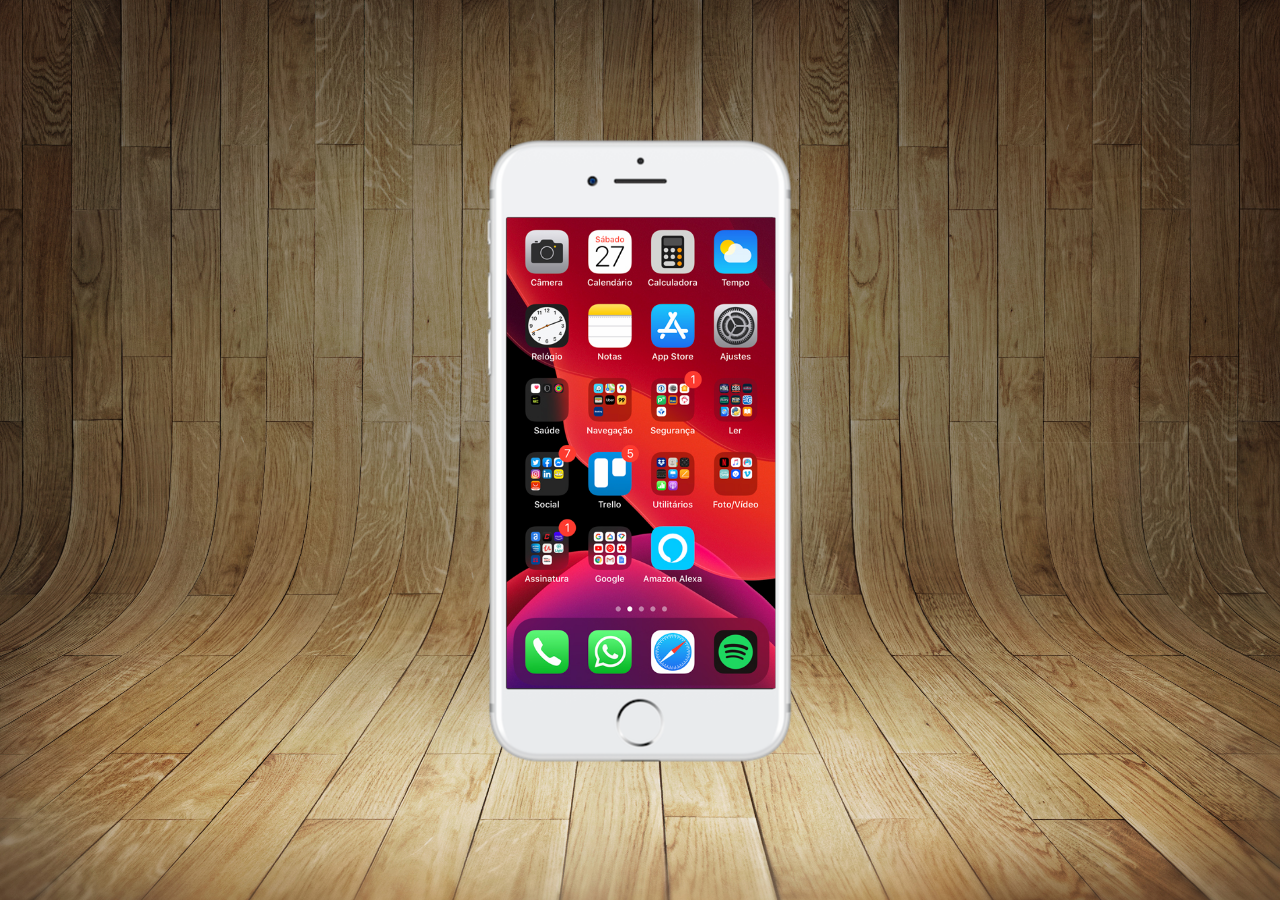
==== index.html @ 0bbb1e7c "criei a tela home" ====
<!DOCTYPE html>
<html lang="pt-br">
<head>
    <meta charset="UTF-8">
    <meta name="viewport" content="width=device-width, initial-scale=1.0">
    <title>Document</title>
    <link rel="stylesheet" href="estilos/style.css">
</head>
<body>
    <main>
        <section id="telefone">
            <iframe src="home.html" name="tela" id="tela" frameborder="0"></iframe>
        </section>
        <section id="redes-sociais">

        </section>
    </main>
</body>
</html>
---- estilos/style.css ----
@charset "UTF-8";

* {
    margin: 0px;
    padding: 0px;
    font-family: Arial, Helvetica, sans-serif;
}

html, body {
    height: 100vh;
    width: 100vw;
    background-color: black;
}

body {
    background: url('../imagens/fundo-madeira.jpg') no-repeat top center;
    background-size: cover;
    background-attachment: fixed;
}

main {
    position: relative;
    height: 100vh;
}

section#telefone {
    position: absolute;
    top: 50%;
    left: 50%;
    transform: translate(-50%, -50%);

    height: 625.01px;
    width: 311px;
    background: url('../imagens/frame-iphone.png') no-repeat;
}

iframe#tela {
    position: relative;
    top: 80px;
    left: 22px;
    width: 269px;
    height: 471px;
}
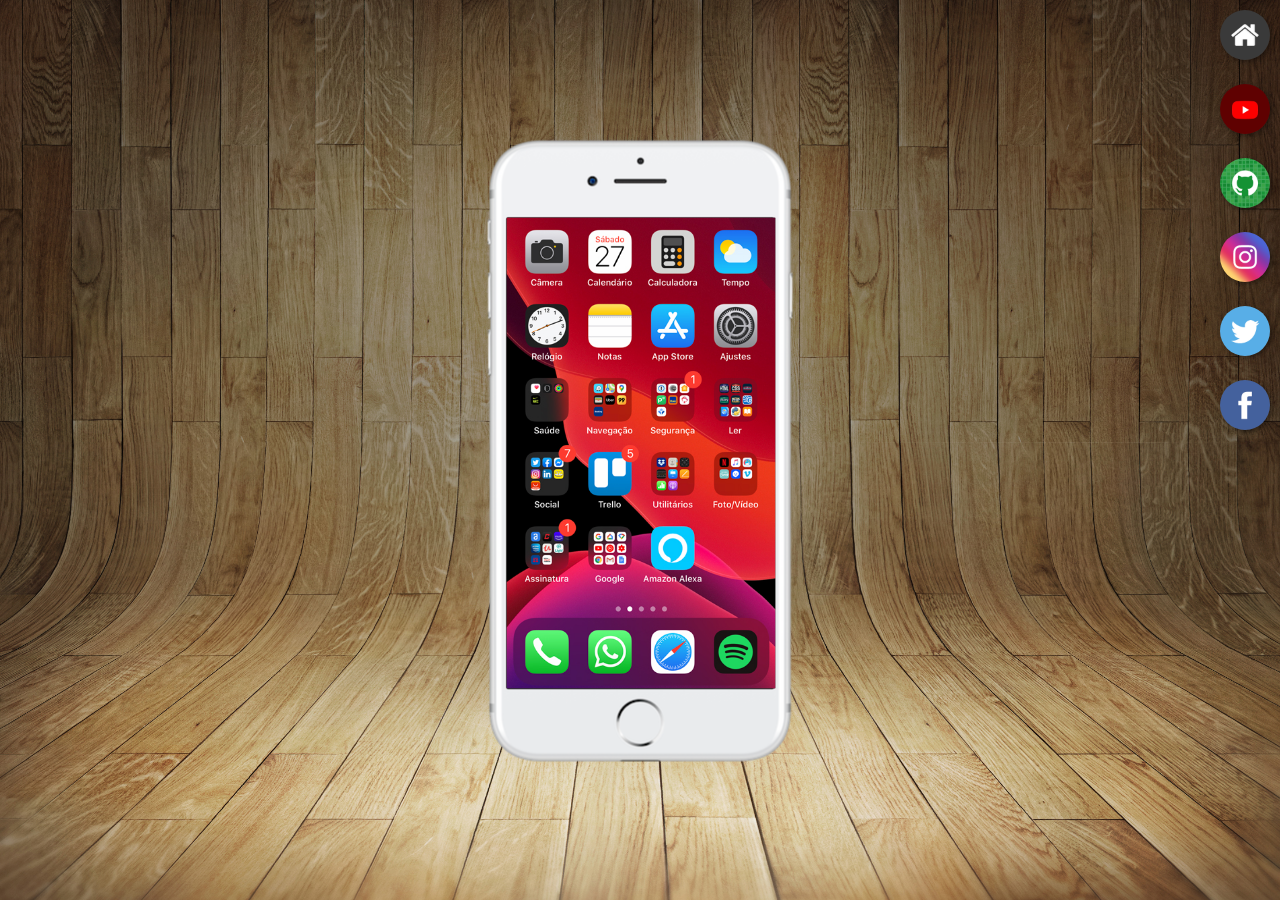
==== commit 1cfeb387: "criei botoes na lateral" ====
--- a/index.html
+++ b/index.html
@@ -9,10 +9,17 @@
 <body>
     <main>
         <section id="telefone">
-            <iframe src="home.html" name="tela" id="tela" frameborder="0"></iframe>
+            <iframe src="home.html" name="tela" id="tela" frameborder="0">
+                Seu navegador não é compativel com isso.
+            </iframe>
         </section>
         <section id="redes-sociais">
-
+            <a href="#" target="tela"><img src="imagens/logo-home.jpg" alt="Home"></a><br>
+            <a href="#" target="tela"><img src="imagens/logo-youtube.jpg" alt="Youtube"></a><br>
+            <a href="#" target="tela"><img src="imagens/logo-github.jpg" alt="Github"></a><br>
+            <a href="#" target="tela"><img src="imagens/logo-instagram.jpg" alt="Instagram"></a><br>
+            <a href="#" target="tela"><img src="imagens/logo-twitter.jpg" alt="Twitter"></a><br>
+            <a href="#" target="tela"><img src="imagens/logo-facebook.jpg" alt="Facebook"></a>
         </section>
     </main>
 </body>
--- a/estilos/style.css
+++ b/estilos/style.css
@@ -40,4 +40,23 @@
     left: 22px;
     width: 269px;
     height: 471px;
+}
+
+section#redes-sociais {
+    text-align: right;
+}
+
+section#redes-sociais img {
+    width: 50px;
+    margin: 10px;
+    border-radius: 50%;
+    box-shadow: 2px 2px 5px rgba(0, 0, 0, 0.400);
+    box-sizing: border-box;
+}
+
+section#redes-sociais img:hover {
+    border: 2px solid rgba(255, 255, 255, 0.637);
+    transform: translate(-3px, -3px);
+    box-shadow: 5px 5px 10px rgba(0, 0, 0, 0.623);
+    transition: transform .3s, border .2s;
 }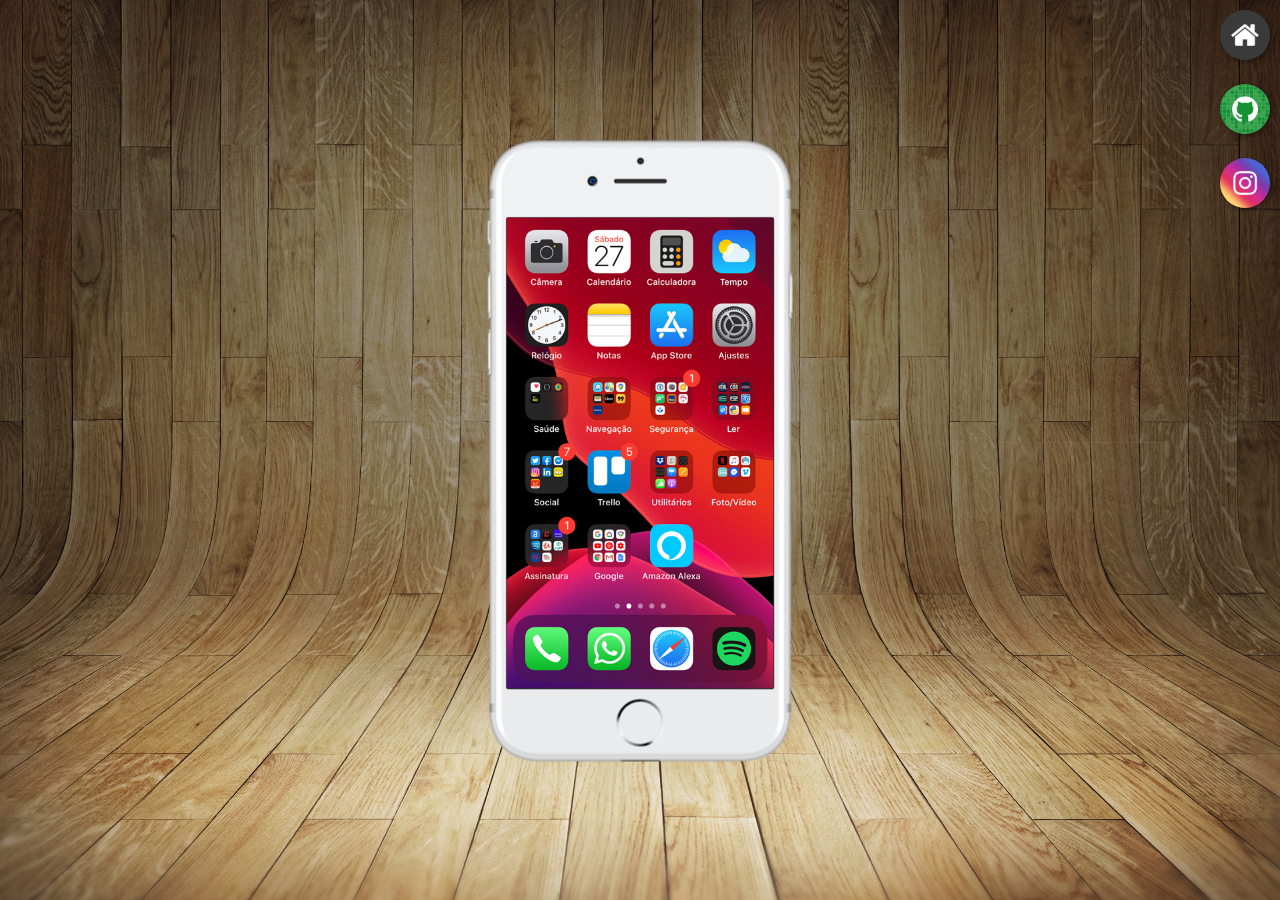
==== commit 34634675: "criei as paginas" ====
--- a/index.html
+++ b/index.html
@@ -3,7 +3,7 @@
 <head>
     <meta charset="UTF-8">
     <meta name="viewport" content="width=device-width, initial-scale=1.0">
-    <title>Document</title>
+    <title>Redes sociais</title>
     <link rel="stylesheet" href="estilos/style.css">
 </head>
 <body>
@@ -14,12 +14,9 @@
             </iframe>
         </section>
         <section id="redes-sociais">
-            <a href="#" target="tela"><img src="imagens/logo-home.jpg" alt="Home"></a><br>
-            <a href="#" target="tela"><img src="imagens/logo-youtube.jpg" alt="Youtube"></a><br>
-            <a href="#" target="tela"><img src="imagens/logo-github.jpg" alt="Github"></a><br>
-            <a href="#" target="tela"><img src="imagens/logo-instagram.jpg" alt="Instagram"></a><br>
-            <a href="#" target="tela"><img src="imagens/logo-twitter.jpg" alt="Twitter"></a><br>
-            <a href="#" target="tela"><img src="imagens/logo-facebook.jpg" alt="Facebook"></a>
+            <a href="home.html" target="tela"><img src="imagens/logo-home.jpg" alt="Home"></a><br>
+            <a href="github.html" target="tela"><img src="imagens/logo-github.jpg" alt="Github"></a><br>
+            <a href="instagram.html" target="tela"><img src="imagens/logo-instagram.jpg" alt="Instagram"></a><br>
         </section>
     </main>
 </body>
--- a/estilos/style.css
+++ b/estilos/style.css
@@ -38,7 +38,7 @@
     position: relative;
     top: 80px;
     left: 22px;
-    width: 269px;
+    width: 266.5px;
     height: 471px;
 }
 
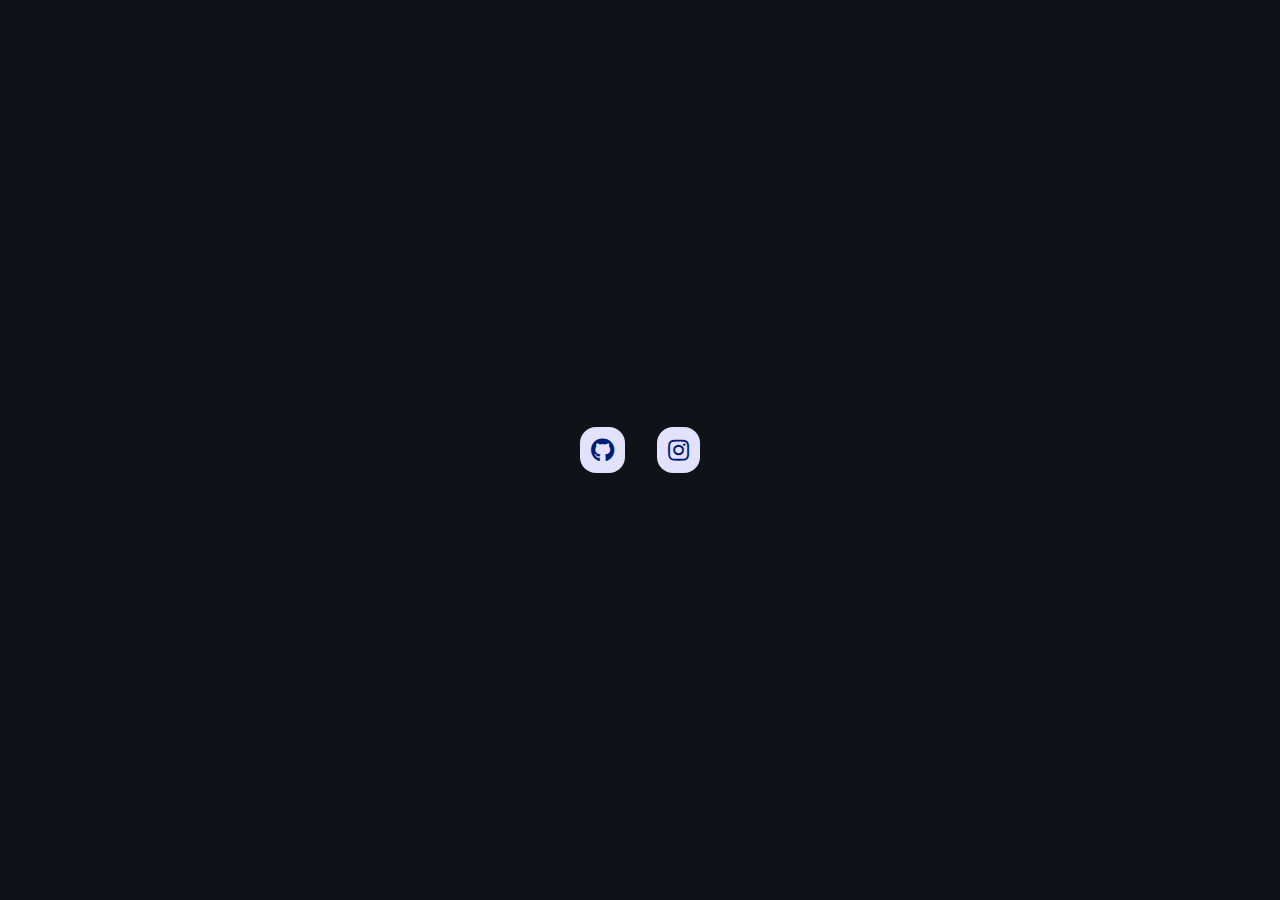
==== commit eddf71da: "atualizacao da pagina" ====
--- a/index.html
+++ b/index.html
@@ -3,21 +3,25 @@
 <head>
     <meta charset="UTF-8">
     <meta name="viewport" content="width=device-width, initial-scale=1.0">
-    <title>Redes sociais</title>
+    <title>Rede redes sociais</title>
+    <link rel="stylesheet" href="https://cdnjs.cloudflare.com/ajax/libs/font-awesome/5.15.3/css/all.min.css">
     <link rel="stylesheet" href="estilos/style.css">
 </head>
 <body>
-    <main>
-        <section id="telefone">
-            <iframe src="home.html" name="tela" id="tela" frameborder="0">
-                Seu navegador não é compativel com isso.
-            </iframe>
-        </section>
-        <section id="redes-sociais">
-            <a href="home.html" target="tela"><img src="imagens/logo-home.jpg" alt="Home"></a><br>
-            <a href="github.html" target="tela"><img src="imagens/logo-github.jpg" alt="Github"></a><br>
-            <a href="instagram.html" target="tela"><img src="imagens/logo-instagram.jpg" alt="Instagram"></a><br>
-        </section>
-    </main>
+  <div class="wrapper">
+    <div class="container">
+        <div class="content">
+           <a href="https://github.com/daniel-junior" target="_blank"> <i class="fab fa-github"></i>
+            <span class="toolip">Github</span></a>
+        </div>
+    </div>
+    <div class="content">
+        <a href="https://www.instagram.com/albuquerque.web/" target="_blank"><i class="fab fa-instagram"></i>
+        <span class="toolip">Instagram</span></a>
+    </div>
+</div>
+</div>
+</div>
+  </div>
 </body>
 </html>--- a/estilos/style.css
+++ b/estilos/style.css
@@ -1,62 +1,78 @@
 @charset "UTF-8";
-
+@import url('https://fonts.googleapis.comcss2?family=Baloo+2&disolay=swap');
 * {
-    margin: 0px;
-    padding: 0px;
-    font-family: Arial, Helvetica, sans-serif;
+    box-sizing: border-box;
+    font-family: 'Bloo 2', cursive;
 }
-
-html, body {
+body {
+    margin: 0;
+    background: #0F1317;
+}
+.wrapper,
+.container,
+.content {
+    display: flex;
+}
+.wrapper {
     height: 100vh;
-    width: 100vw;
-    background-color: black;
+    align-items: center;
+    justify-content: center;
 }
-
-body {
-    background: url('../imagens/fundo-madeira.jpg') no-repeat top center;
-    background-size: cover;
-    background-attachment: fixed;
+.content {
+    position: relative;
+    padding: 0.5rem;
+    margin: 0 1rem;
+    cursor: pointer;
+    border-radius: 1rem;
+    background: #E3E2FD;
+    box-shadow: 0px 10px 10p rgba(0, 0, 0, 0.1);
 }
-
-main {
-    position: relative;
-    height: 100vh;
+i {
+    padding: 3px;
+    color: #001C76;
+    font-size: 1.5rem;
 }
-
-section#telefone {
+.toolip {
+    opacity: 0;
     position: absolute;
-    top: 50%;
+    padding: 0.5rem 1rem;
+    background: #E4E1DF;
+    color: #001C76;
+    font-size: 1rem;
+    white-space: nowrap;
+    font-weight: 700;
+    border-radius: 0.5rem;
+    pointer-events: none;
+}
+.toolip:after {
+    content: '';
+    position: absolute;
+    width: 12px;
+    height: 12px;
+    background: #E4E1DF;
+    border-radius: 3px;
+}.content,
+.toolip,
+ i {
+    transition: .3s;
+}
+.content:hover {
+    background:#E4E1DF ;
+}
+.content:hover {
+    color: #E3E2FD;
+}
+.toolip {
+    bottom: 0;
     left: 50%;
-    transform: translate(-50%, -50%);
-
-    height: 625.01px;
-    width: 311px;
-    background: url('../imagens/frame-iphone.png') no-repeat;
+    transform: translate(-50%, 100%);
 }
-
-iframe#tela {
-    position: relative;
-    top: 80px;
-    left: 22px;
-    width: 266.5px;
-    height: 471px;
+.toolip:after {
+    left: 50%;
+    transform: translate(-50%, -50%) rotate(45deg);
+    top: 1px;
 }
-
-section#redes-sociais {
-    text-align: right;
-}
-
-section#redes-sociais img {
-    width: 50px;
-    margin: 10px;
-    border-radius: 50%;
-    box-shadow: 2px 2px 5px rgba(0, 0, 0, 0.400);
-    box-sizing: border-box;
-}
-
-section#redes-sociais img:hover {
-    border: 2px solid rgba(255, 255, 255, 0.637);
-    transform: translate(-3px, -3px);
-    box-shadow: 5px 5px 10px rgba(0, 0, 0, 0.623);
-    transition: transform .3s, border .2s;
+.content:hover .toolip {
+    opacity: 1;
+    bottom: -1rem;
 }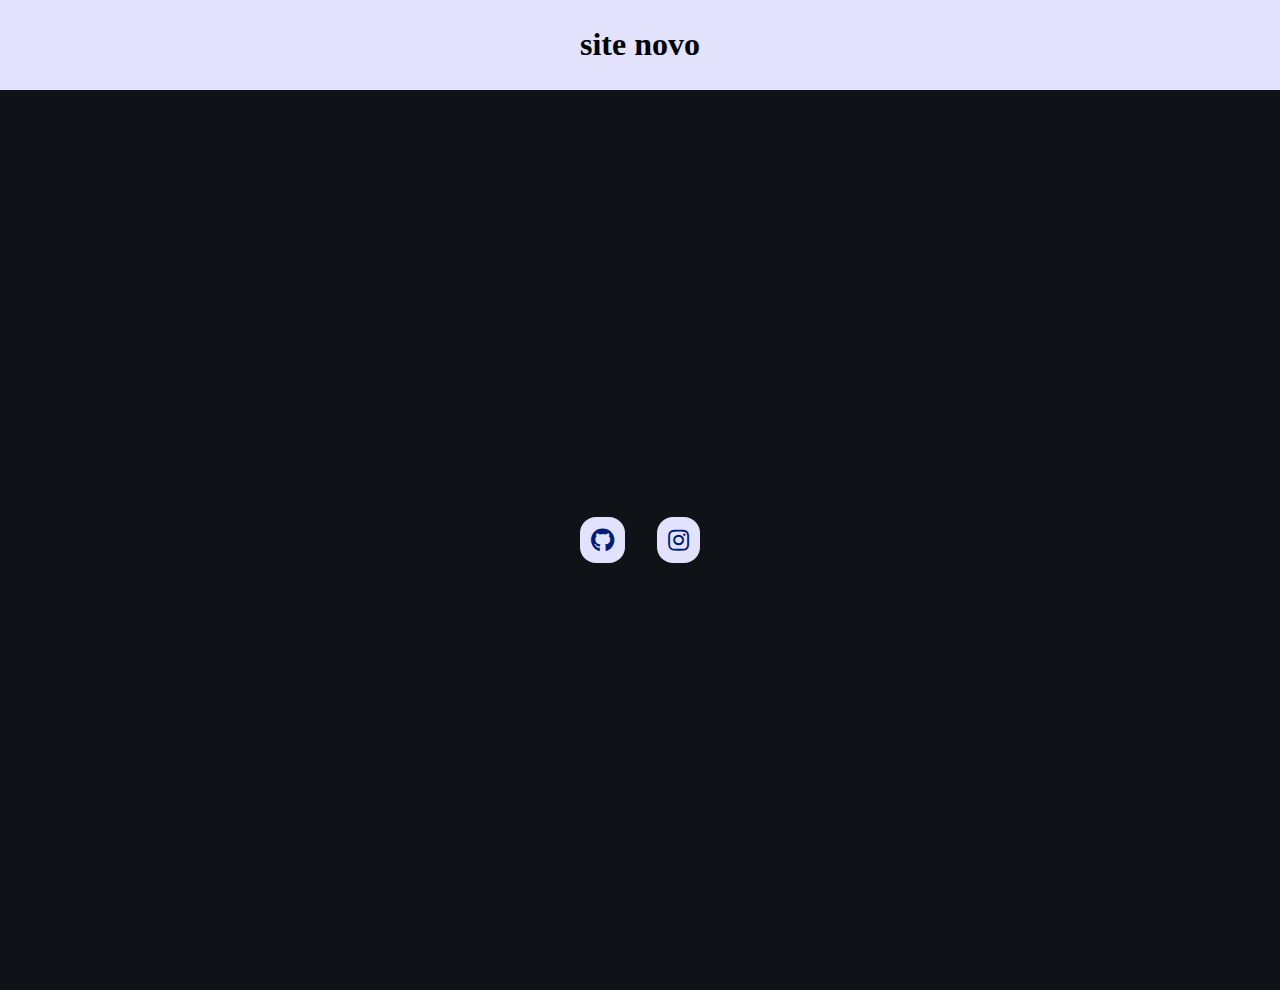
==== commit e91c9c62: "adicionado o cabecalho" ====
--- a/index.html
+++ b/index.html
@@ -8,6 +8,11 @@
     <link rel="stylesheet" href="estilos/style.css">
 </head>
 <body>
+
+  <header id="cabecalho">
+    <h1>site novo</h1>
+  </header>
+
   <div class="wrapper">
     <div class="container">
         <div class="content">
--- a/estilos/style.css
+++ b/estilos/style.css
@@ -75,4 +75,10 @@
 .content:hover .toolip {
     opacity: 1;
     bottom: -1rem;
+}
+header#cabecalho {
+    text-align: center;
+    font-size: medium;
+    background-color: #E3E2FD;
+    padding: 5px;
 }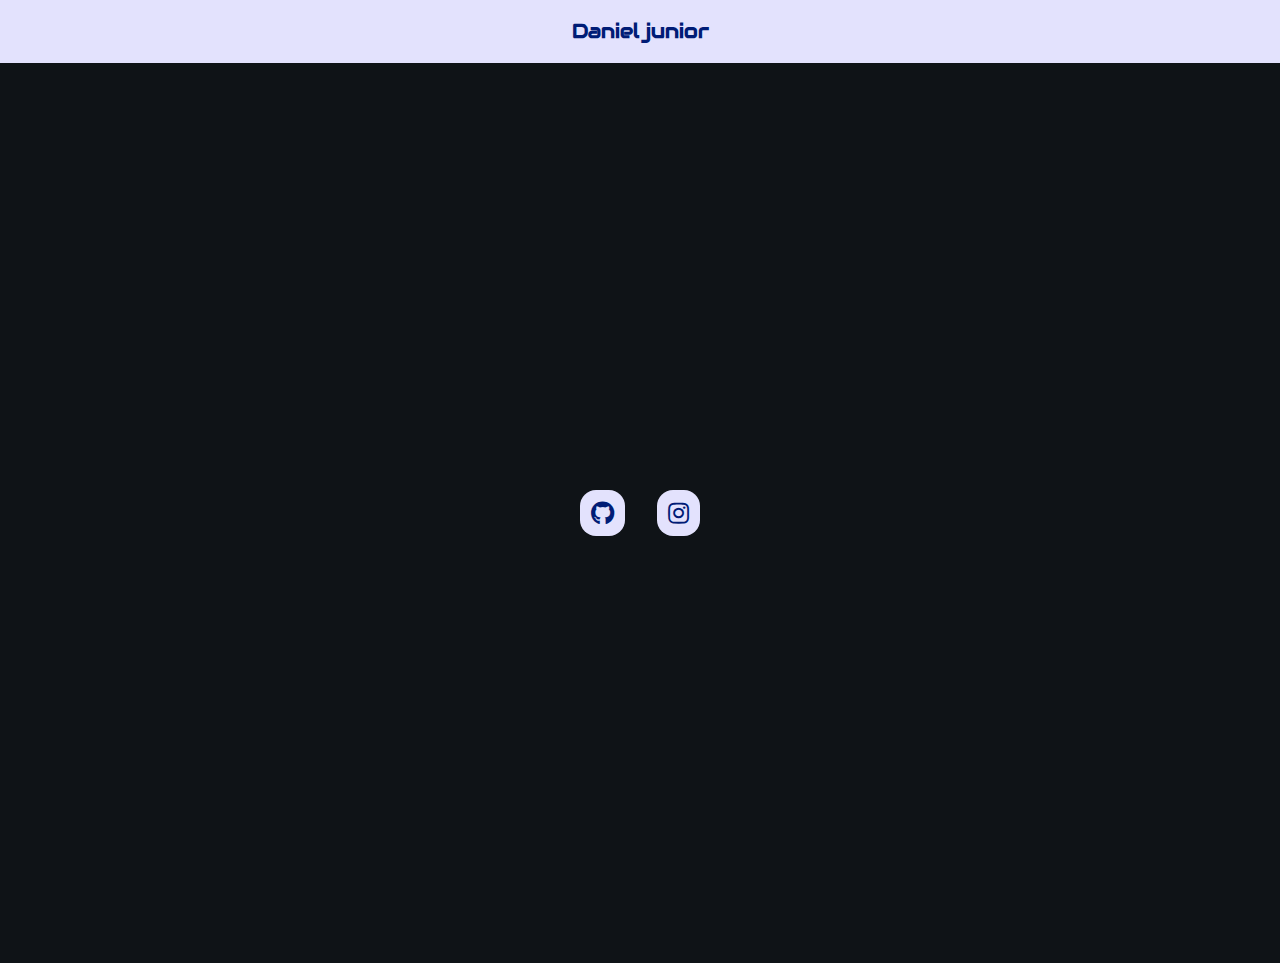
==== commit 4a274a90: "cabecalho atualizado" ====
--- a/index.html
+++ b/index.html
@@ -10,7 +10,7 @@
 <body>
 
   <header id="cabecalho">
-    <h1>site novo</h1>
+    <h1>Daniel junior</h1>
   </header>
 
   <div class="wrapper">
--- a/estilos/style.css
+++ b/estilos/style.css
@@ -1,5 +1,6 @@
 @charset "UTF-8";
 @import url('https://fonts.googleapis.comcss2?family=Baloo+2&disolay=swap');
+@import url('https://fonts.googleapis.com/css2?family=Audiowide&display=swap');
 * {
     box-sizing: border-box;
     font-family: 'Bloo 2', cursive;
@@ -78,7 +79,11 @@
 }
 header#cabecalho {
     text-align: center;
-    font-size: medium;
     background-color: #E3E2FD;
     padding: 5px;
+}
+header#cabecalho h1 {
+    font-size: 20px;
+    font-family: 'Audiowide', cursive;
+    color: #001C76;
 }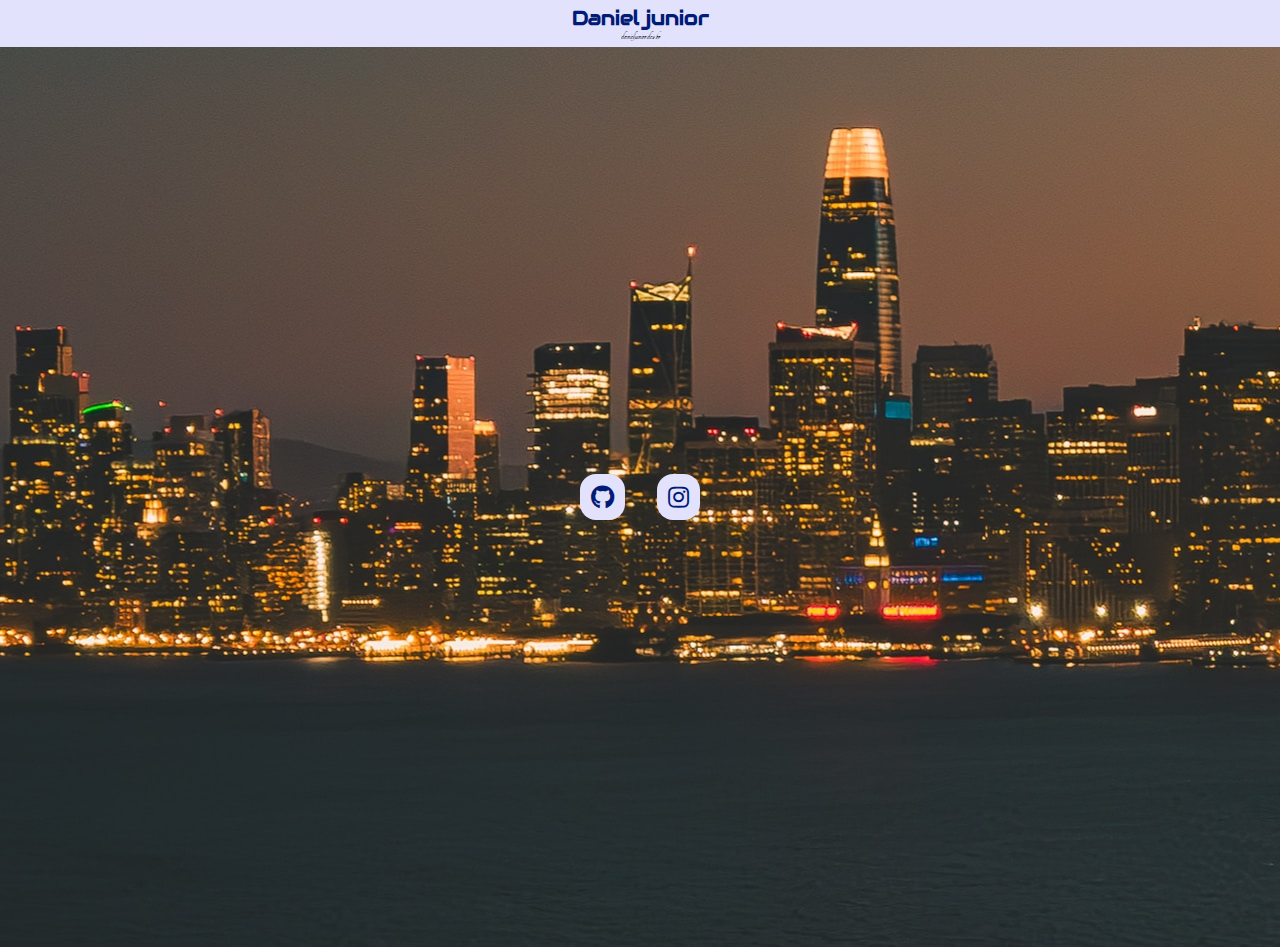
==== commit c73cee66: "modificaçoes no fundo e titulo" ====
--- a/index.html
+++ b/index.html
@@ -3,7 +3,7 @@
 <head>
     <meta charset="UTF-8">
     <meta name="viewport" content="width=device-width, initial-scale=1.0">
-    <title>Rede redes sociais</title>
+    <title>Daniel junior</title>
     <link rel="stylesheet" href="https://cdnjs.cloudflare.com/ajax/libs/font-awesome/5.15.3/css/all.min.css">
     <link rel="stylesheet" href="estilos/style.css">
 </head>
@@ -11,6 +11,7 @@
 
   <header id="cabecalho">
     <h1>Daniel junior</h1>
+    <p>danieljunior.dev.br</p>
   </header>
 
   <div class="wrapper">
--- a/estilos/style.css
+++ b/estilos/style.css
@@ -1,13 +1,18 @@
 @charset "UTF-8";
 @import url('https://fonts.googleapis.comcss2?family=Baloo+2&disolay=swap');
 @import url('https://fonts.googleapis.com/css2?family=Audiowide&display=swap');
+@import url('https://fonts.googleapis.com/css2?family=Audiowide&family=Tangerine&display=swap');
 * {
+    margin: 0;
+    padding: 0;
     box-sizing: border-box;
     font-family: 'Bloo 2', cursive;
 }
 body {
-    margin: 0;
-    background: #0F1317;
+    
+    background-image: url('../imagens/kellen-riggin-TzNFf-RYW94-unsplash.jpg');
+    background-repeat: no-repeat;
+    background-position: center center;
 }
 .wrapper,
 .container,
@@ -86,4 +91,8 @@
     font-size: 20px;
     font-family: 'Audiowide', cursive;
     color: #001C76;
+}
+header#cabecalho p {
+    font-size: 10px;
+    font-family: 'Tangerine', cursive;
 }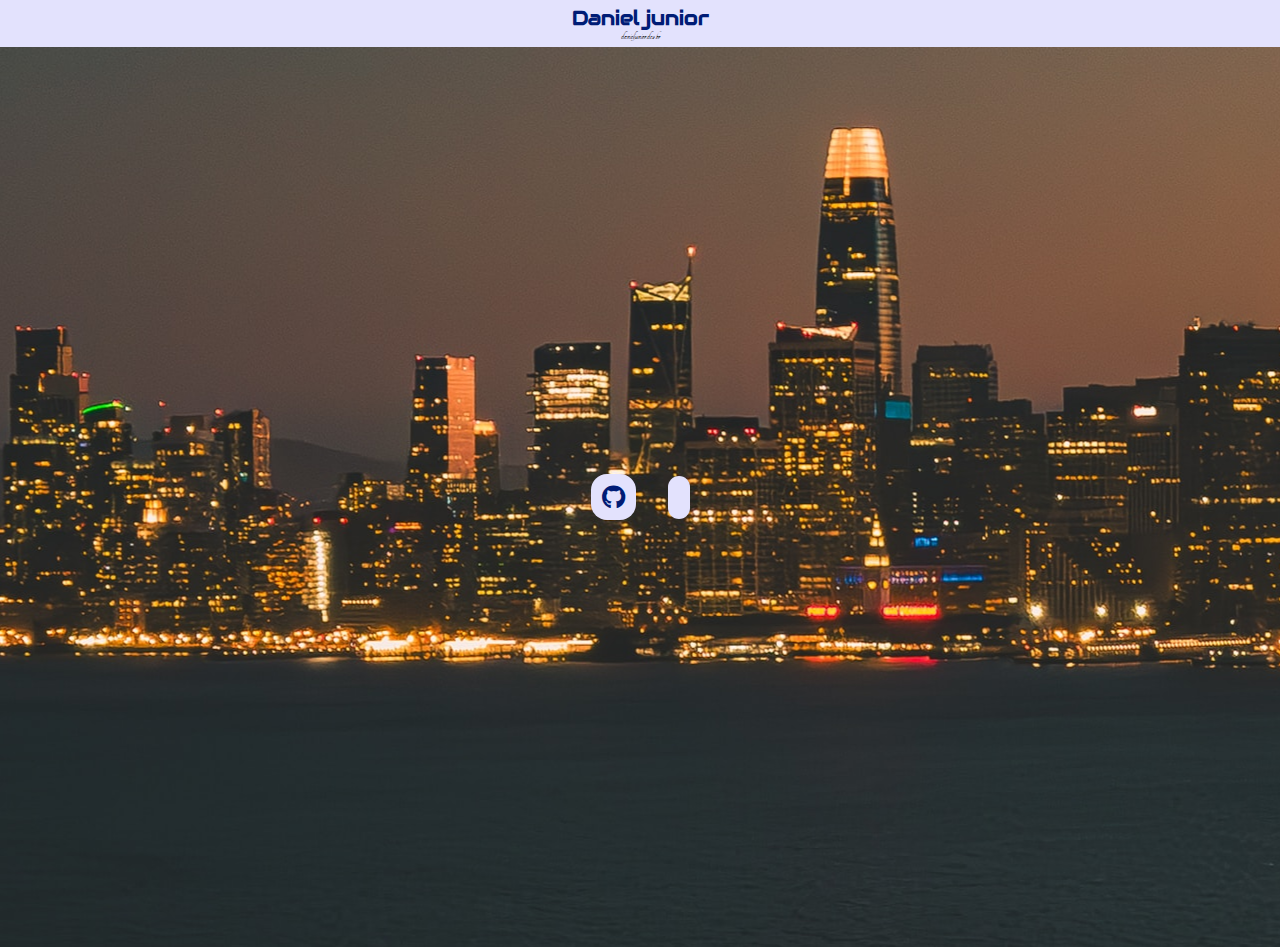
==== commit d8bf9815: "Atualizar o index.html" ====
--- a/index.html
+++ b/index.html
@@ -22,8 +22,8 @@
         </div>
     </div>
     <div class="content">
-        <a href="https://www.instagram.com/albuquerque.web/" target="_blank"><i class="fab fa-instagram"></i>
-        <span class="toolip">Instagram</span></a>
+        <a href="#" target="_blank"><i class="link"></i>
+        <span class="toolip">link vazio</span></a>
     </div>
 </div>
 </div>
